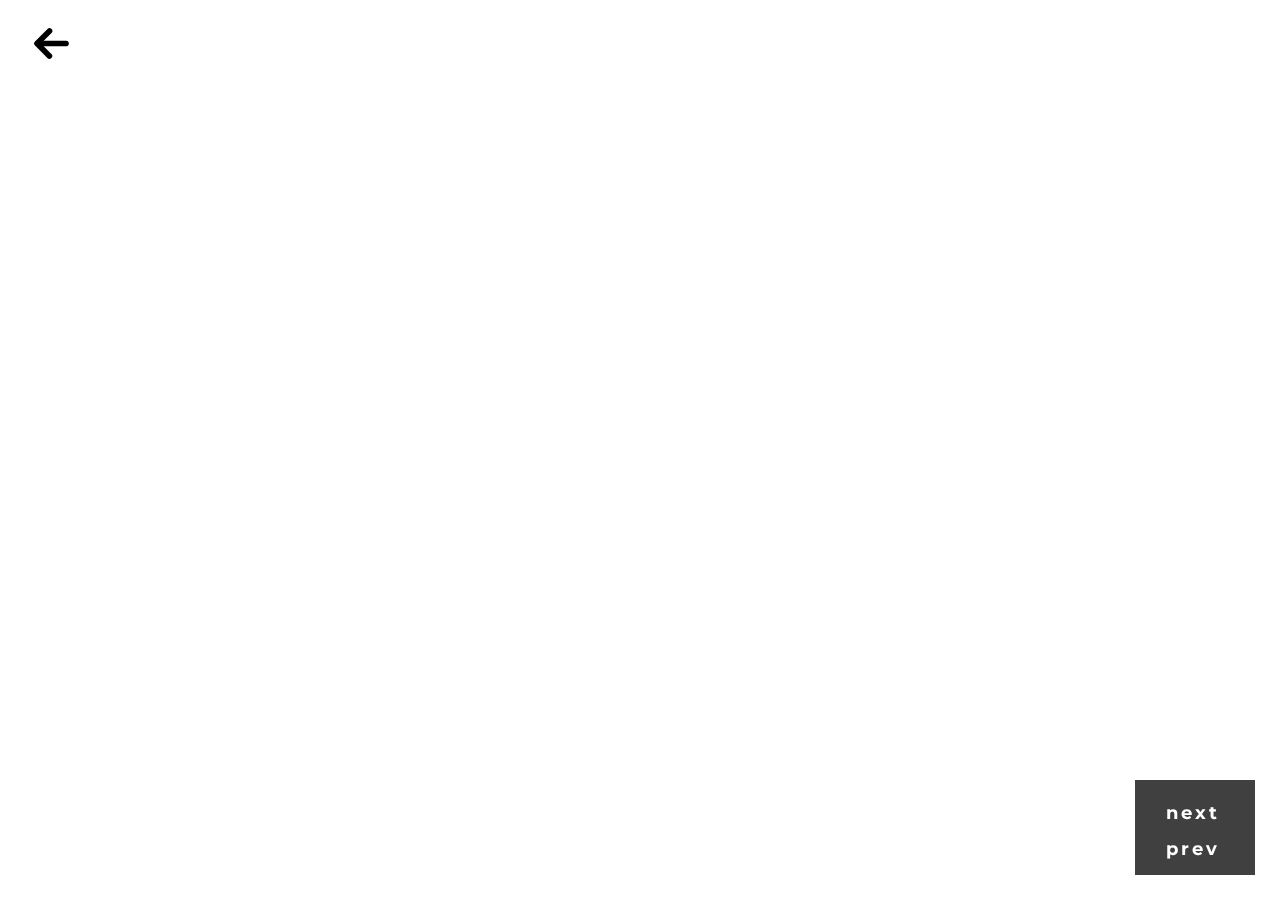
==== art.html @ 1c954d23 "rename photo styles and script to sub, add art page" ====
<!DOCTYPE html>
<html lang="en">
<head>

    <!-- META -->
    <meta charset="UTF-8">
    <meta name=viewport content="width=device-width, initial-scale=1">

    <!-- ICON -->
    <link rel="icon" href="images/logo.png">

    <title>Joe's Photography Portfolio</title>

    <!-- CSS -->
    <link rel="stylesheet" type="text/css" href="sub-style.css">

    <!-- JQUERY -->
    <script src="jquery-3.2.1.min.js"></script>

    <!-- JAVASCRIPT -->
    <script src="sub-script.js?newversion"></script>

    <!-- FONTS -->
    <link href="https://fonts.googleapis.com/css?family=Montserrat:400,700" rel="stylesheet">

</head>
<body>

<div id="back">
    <a href="index.html">
        <img src="images/arrow-left.svg" alt="arrow image for return to home page button">
    </a>
</div>

<div id="art-box">
    <img id="5" style="display:none" src="images/art/photo-1.jpg" alt="">
    <img id="7" style="display:none" src="images/art/photo-2.jpg" alt="">
    <img id="0" src="images/art/photo-3.jpg" alt="">
    <img id="2" style="display:none" src="images/art/photo-4.jpg" alt="">
    <img id="1" style="display:none" src="images/art/photo-5.jpg" alt="">
    <img id="4" style="display:none" src="images/art/photo-6.jpg" alt="">
    <img id="6" style="display:none" src="images/art/photo-7.jpg" alt="">
    <img id="3" style="display:none" src="images/art/photo-9.jpg" alt="">
</div>
<div id="foot">
    <div></div>
    <p id="next">next</p>
    <p id="prev">prev</p>
</div>

</body>
</html>
---- sub-style.css ----
/*
   CSS3 RESET
   http://meyerweb.com/eric/tools/css/reset/
   v2.0 | 20110126
   License: none (public domain)
*/
html, body, div, span, applet, object, iframe,
h1, h2, h3, h4, h5, h6, p, blockquote, pre,
a, abbr, acronym, address, big, cite, code,
del, dfn, em, img, ins, kbd, q, s, samp,
small, strike, strong, sub, sup, tt, var,
b, u, i, center,
dl, dt, dd, ol, ul, li,
fieldset, form, label, legend,
table, caption, tbody, tfoot, thead, tr, th, td,
article, aside, canvas, details, embed,
figure, figcaption, footer, header, hgroup,
menu, nav, output, ruby, section, summary,
time, mark, audio, video {
  margin: 0;
  padding: 0;
  border: 0;
  font-size: 100%;
  font: inherit;
  vertical-align: baseline; }

/* HTML5 display-role reset for older browsers */
article, aside, details, figcaption, figure,
footer, header, hgroup, menu, nav, section {
  display: block; }

body {
  line-height: 1; }

ol, ul {
  list-style: none; }

blockquote, q {
  quotes: none; }

blockquote:before, blockquote:after,
q:before, q:after {
  content: '';
  content: none; }

table {
  border-collapse: collapse;
  border-spacing: 0; }

a {
  color: #000;
  text-decoration: none; }

/* CSS RESET SUB / SUP FIX */
sub, sup {
  /* Specified in % so that the sup/sup is the right size relative to the surrounding text */
  font-size: 75%;
  /* Zero out the line-height so that it doesn't interfere with the positioning that follows */
  line-height: 0;
  /* Where the magic happens: makes all browsers position the sup/sup properly, relative to the surrounding text */
  position: relative;
  /* Note that if you're using Eric Meyer's reset.css, this is already set and you can remove this rule */
  vertical-align: baseline; }

sup {
  /* Move the superscripted text up */
  top: -0.5em; }

sub {
  /* Move the subscripted text down, but only half as far down as the superscript moved up */
  bottom: -0.25em; }

/*

MY CSS

 */
#back {
  z-index: 3;
  position: fixed;
  top: 2%;
  left: 2%;
  width: 4%;
  height: auto; }

#art-box {
  z-index: 0;
  position: absolute;
  top: 0;
  left: 0;
  width: 80%;
  height: 80vh; }
  #art-box img {
    z-index: -1;
    position: absolute;
    left: 50%;
    top: 50%;
    transform: translate(-50%, -50%);
    min-width: 100%;
    min-height: 100%; }

#photo-box {
  z-index: 0;
  position: absolute;
  top: 0;
  left: 0;
  width: 100%;
  height: 100vh;
  overflow: hidden; }
  #photo-box img {
    z-index: -1;
    position: absolute;
    left: 50%;
    top: 50%;
    transform: translate(-50%, -50%);
    min-width: 100%;
    min-height: 100%; }

#foot {
  z-index: 2;
  position: fixed;
  bottom: 0;
  right: 0;
  height: 145px;
  width: 170px; }
  #foot div {
    z-index: 1;
    position: absolute;
    left: 25px;
    right: 25px;
    top: 25px;
    bottom: 25px;
    background-color: #000;
    opacity: 0.75; }
  #foot p {
    z-index: 2;
    position: absolute;
    font-family: montserrat, sans-serif;
    font-size: 18px;
    font-weight: 700;
    letter-spacing: 3px;
    color: #fff;
    margin: 0;
    padding: 0; }
    #foot p:hover {
      opacity: 0.7;
      cursor: pointer; }

#next {
  right: 60px;
  bottom: 78px; }

#prev {
  right: 60px;
  bottom: 42px; }

/*# sourceMappingURL=sub-style.css.map */
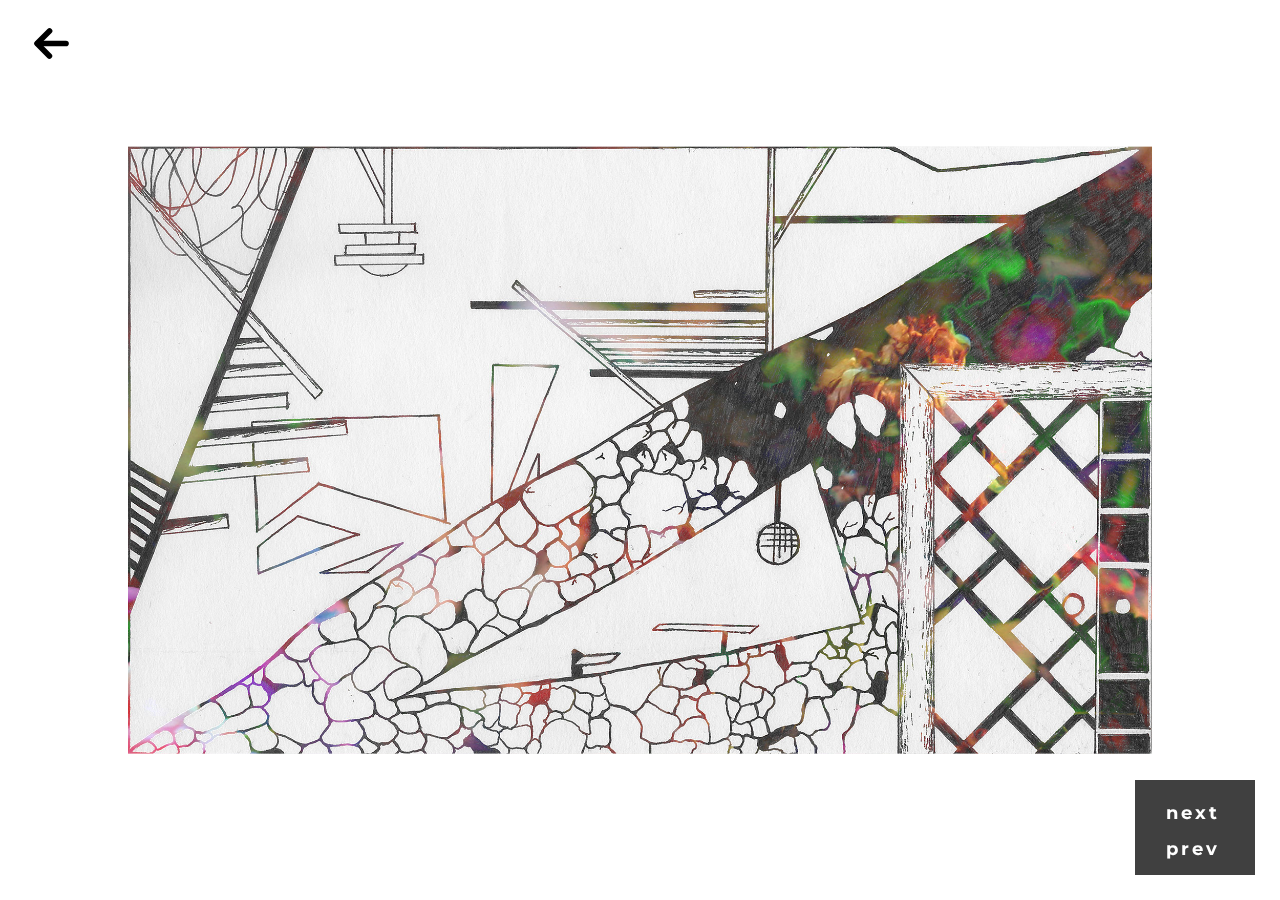
==== commit dcfd6473: "add art images and change art content style" ====
--- a/art.html
+++ b/art.html
@@ -33,14 +33,19 @@
 </div>
 
 <div id="art-box">
-    <img id="5" style="display:none" src="images/art/photo-1.jpg" alt="">
-    <img id="7" style="display:none" src="images/art/photo-2.jpg" alt="">
-    <img id="0" src="images/art/photo-3.jpg" alt="">
-    <img id="2" style="display:none" src="images/art/photo-4.jpg" alt="">
-    <img id="1" style="display:none" src="images/art/photo-5.jpg" alt="">
-    <img id="4" style="display:none" src="images/art/photo-6.jpg" alt="">
-    <img id="6" style="display:none" src="images/art/photo-7.jpg" alt="">
-    <img id="3" style="display:none" src="images/art/photo-9.jpg" alt="">
+    <img id="0" src="images/art/0.jpg" alt="">
+    <img id="1" style="display:none" src="images/art/1.jpg" alt="">
+    <img id="2" style="display:none" src="images/art/2.svg" alt="">
+    <img id="3" style="display:none" src="images/art/3.jpg" alt="">
+    <img id="4" style="display:none" src="images/art/4.svg" alt="">
+    <img id="5" style="display:none" src="images/art/5.jpg" alt="">
+    <img id="6" style="display:none" src="images/art/6.jpg" alt="">
+    <img id="7" style="display:none" src="images/art/7.jpg" alt="">
+    <img id="8" style="display:none" src="images/art/7.jpg" alt="">
+    <img id="9" style="display:none" src="images/art/7.jpg" alt="">
+    <img id="10" style="display:none" src="images/art/7.jpg" alt="">
+    <img id="11" style="display:none" src="images/art/7.jpg" alt="">
+    <img id="12" style="display:none" src="images/art/7.jpg" alt="">
 </div>
 <div id="foot">
     <div></div>
--- a/sub-style.css
+++ b/sub-style.css
@@ -86,8 +86,9 @@
 #art-box {
   z-index: 0;
   position: absolute;
-  top: 0;
-  left: 0;
+  left: 50%;
+  top: 50%;
+  transform: translate(-50%, -50%);
   width: 80%;
   height: 80vh; }
   #art-box img {
@@ -96,8 +97,8 @@
     left: 50%;
     top: 50%;
     transform: translate(-50%, -50%);
-    min-width: 100%;
-    min-height: 100%; }
+    max-width: 100%;
+    max-height: 100%; }
 
 #photo-box {
   z-index: 0;
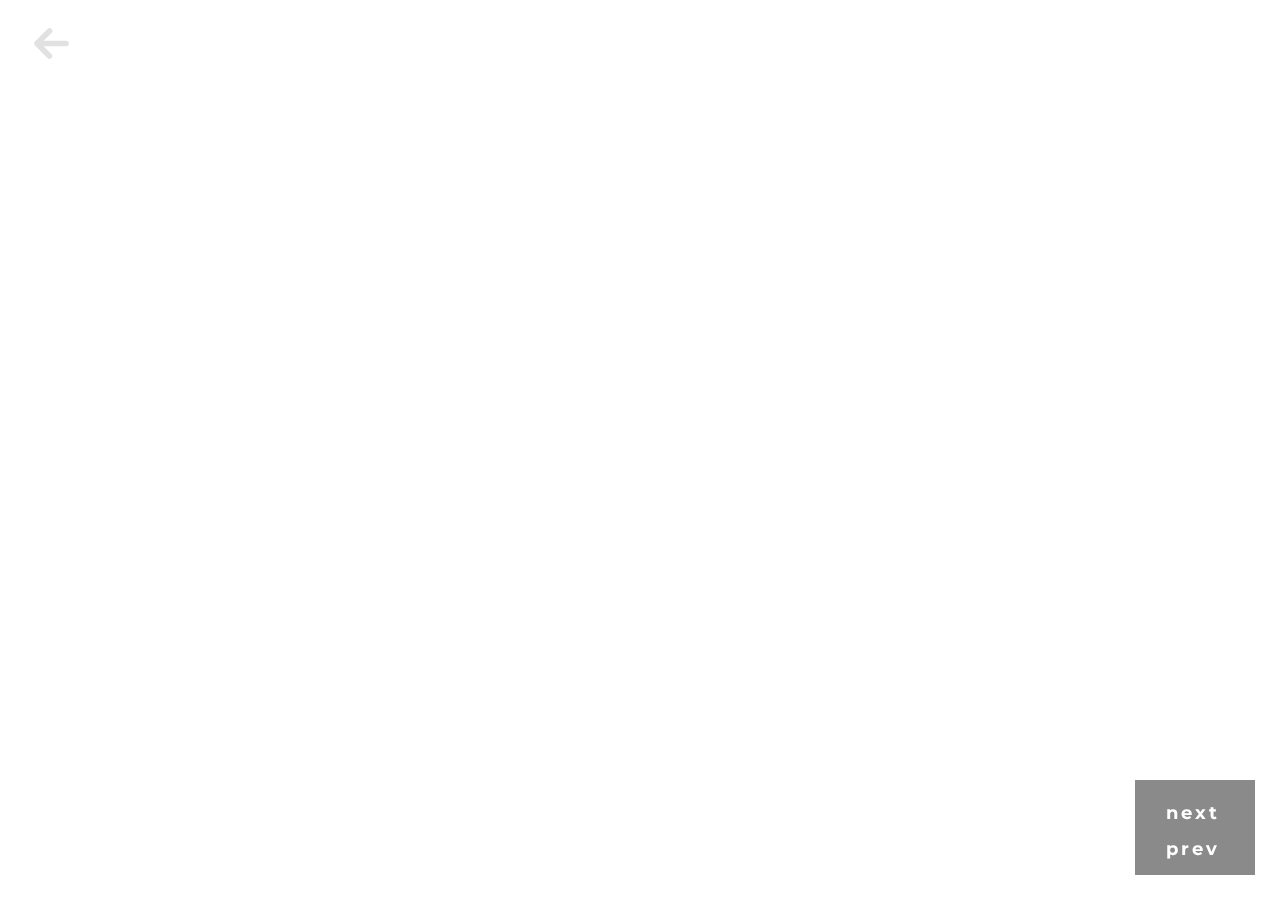
==== commit 9782e1eb: "fix contact positioning, add page open animations to art and photography pages" ====
--- a/art.html
+++ b/art.html
@@ -18,7 +18,7 @@
     <script src="jquery-3.2.1.min.js"></script>
 
     <!-- JAVASCRIPT -->
-    <script src="sub-script.js?newversion"></script>
+    <script src="art-script.js?newversion"></script>
 
     <!-- FONTS -->
     <link href="https://fonts.googleapis.com/css?family=Montserrat:400,700" rel="stylesheet">
@@ -26,14 +26,14 @@
 </head>
 <body>
 
-<div id="back">
+<div id="back" style="display:none">
     <a href="index.html">
         <img src="images/arrow-left.svg" alt="arrow image for return to home page button">
     </a>
 </div>
 
 <div id="art-box">
-    <img id="0" src="images/art/0.jpg" alt="">
+    <img id="0" style="display:none" src="images/art/0.jpg" alt="">
     <img id="1" style="display:none" src="images/art/1.jpg" alt="">
     <img id="2" style="display:none" src="images/art/2.svg" alt="">
     <img id="3" style="display:none" src="images/art/3.jpg" alt="">
@@ -41,13 +41,13 @@
     <img id="5" style="display:none" src="images/art/5.jpg" alt="">
     <img id="6" style="display:none" src="images/art/6.jpg" alt="">
     <img id="7" style="display:none" src="images/art/7.jpg" alt="">
-    <img id="8" style="display:none" src="images/art/7.jpg" alt="">
-    <img id="9" style="display:none" src="images/art/7.jpg" alt="">
-    <img id="10" style="display:none" src="images/art/7.jpg" alt="">
-    <img id="11" style="display:none" src="images/art/7.jpg" alt="">
-    <img id="12" style="display:none" src="images/art/7.jpg" alt="">
+    <img id="8" style="display:none" src="images/art/8.jpg" alt="">
+    <img id="9" style="display:none" src="images/art/9.jpg" alt="">
+    <img id="10" style="display:none" src="images/art/10.jpg" alt="">
+    <img id="11" style="display:none" src="images/art/11.jpg" alt="">
+    <img id="12" style="display:none" src="images/art/12.jpg" alt="">
 </div>
-<div id="foot">
+<div id="foot" style="display:none">
     <div></div>
     <p id="next">next</p>
     <p id="prev">prev</p>
--- a/sub-style.css
+++ b/sub-style.css
@@ -83,7 +83,7 @@
   width: 4%;
   height: auto; }
 
-#art-box {
+#art-box, #photo-box {
   z-index: 0;
   position: absolute;
   left: 50%;
@@ -91,7 +91,7 @@
   transform: translate(-50%, -50%);
   width: 80%;
   height: 80vh; }
-  #art-box img {
+  #art-box img, #photo-box img {
     z-index: -1;
     position: absolute;
     left: 50%;
@@ -100,6 +100,7 @@
     max-width: 100%;
     max-height: 100%; }
 
+/*
 #photo-box {
   z-index: 0;
   position: absolute;
@@ -107,16 +108,18 @@
   left: 0;
   width: 100%;
   height: 100vh;
-  overflow: hidden; }
-  #photo-box img {
+  overflow: hidden;
+  img {
     z-index: -1;
     position: absolute;
     left: 50%;
     top: 50%;
     transform: translate(-50%, -50%);
     min-width: 100%;
-    min-height: 100%; }
-
+    min-height: 100%;
+  }
+}
+*/
 #foot {
   z-index: 2;
   position: fixed;
